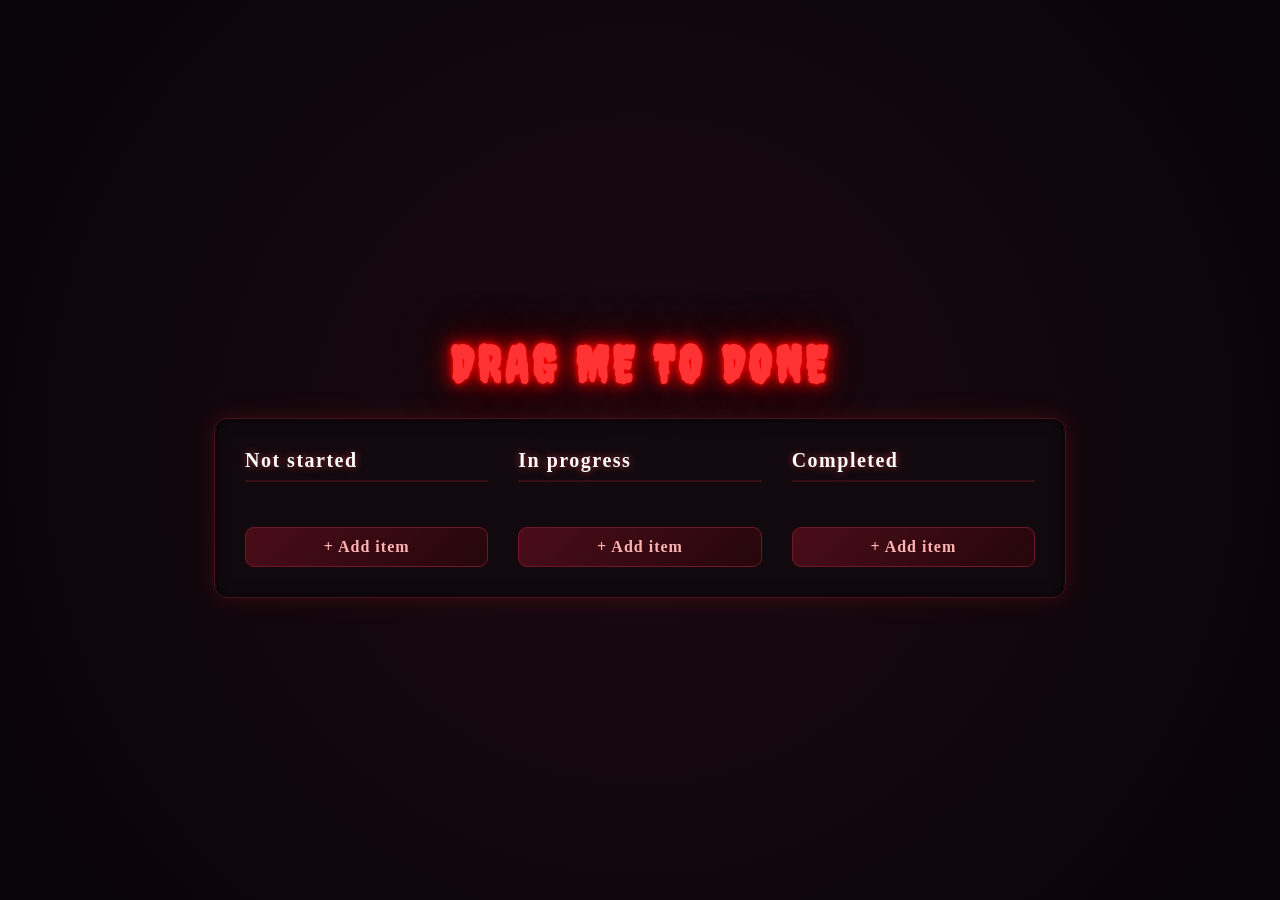
==== index.html @ a7b809dc "Added Google site verification meta tag Added Google site verification meta tag to index.html" ====
<!DOCTYPE html>
<html lang="en">
<head>
    <meta charset="UTF-8">
    <meta name="viewport" content="width=device-width, initial-scale=1.0">
    <title>DRAG ME WHEN COMPLETE</title>
    <link rel="stylesheet" href="./style.css">
    <link href="https://fonts.googleapis.com/css2?family=Creepster&display=swap" rel="stylesheet">
    <link rel="icon" href="./assets/icons.png" sizes="512*512" type="png/img"/>
    <meta name="google-site-verification" content="uhBxeGYJpzUXSd6N6qY72VeJWp0VYsNjg1WybZATrj0" />
</head>
<body>
    <h1>Drag Me to Done</h1>
    <div class="kanban"></div>
    <script src="./script.js" type="module"></script>
</body>
</html>
---- style.css ----
body {
    background: radial-gradient(circle at center,  #1b0a12 0%, #080407 100%);
    min-height: 100vh;
    margin: 0;
    display: flex;
    flex-direction: column;
    font-family: 'Segoe UI', Tahoma, Geneva, Verdana;
    align-items: center;
    justify-content: center;
}
h1 {
  font-family: 'Creepster', cursive;
  font-size: 3.2rem;
  color: #ff3333;
  text-align: center;
  text-transform: uppercase;
  letter-spacing: 4px;
  margin-top: 2rem;
  margin-bottom: 1.5rem;
  text-shadow: 
    0 0 5px #ff0000,
    0 0 15px #ff0000,
    0 0 30px #800000,
    0 0 50px #400000;
  animation: flicker 4s infinite;
}

@keyframes flicker {
  0%, 100% {
    opacity: 1;
    text-shadow: 0 0 5px #ff0000, 0 0 15px #ff0000, 0 0 30px #800000;
  }
  50% {
    opacity: 0.88;
    text-shadow: 0 0 3px #ff0000, 0 0 8px #800000;
  }
  52% {
    opacity: 0.3;
    text-shadow: none;
  }
  54% {
    opacity: 1;
    text-shadow: 0 0 5px #ff0000, 0 0 15px #ff0000, 0 0 30px #800000;
  }
}
.kanban {
    display: flex;
    padding: 30px;
    width: 790px;
    background-color: rgba(18, 10, 15, 0.95);
    border: 1px solid #4a121c;
    border-radius: 13px;
    box-shadow: 0 0 25px rgba(180, 20, 40, 0.25), inset 0 0 15px rgba(0, 0, 0, 0.8);
}
.kanban * {
    font-family: 'Segoe UI', Tahoma, Geneva, Verdana ;
}
.kanban__column {
    flex: 1;
}
.kanban__column:not(:last-child) {
    margin-right: 30px;
}
.kanban__column-title {
    text-shadow: 0 0 8px rgba(255, 77, 77, 0.6);
    font-size: 20px;
    font-weight: 696;
    letter-spacing: 1.5px;
    margin-bottom: 20px;
    user-select: none;
    border-bottom: 2px solid #361017;
    color: #ffffff;
    padding-bottom: 8px;
}
.kanban__item {
    position: relative;
}
.kanban__item-delete{
    position: absolute;
    top: 6px;
    right: 8px;
    width: 20px;
    height: 20px;
    line-height: 18px;
    padding: 0;
    border: none;
    border-radius: 50%;
    background: rgba(255, 255, 255, 0.08);
    color: #e6d9df;
    font-size: 14px;
    cursor: pointer;
    z-index: 2;
    transition: all 0.15s ease-in-out;
}
.kanban__item-delete:hover{
    background: rgba(255, 51, 68, 0.25);
    color: #ffffff;
}
.kanban__item-delete--confirming {
    background: #ff3344;
    color: #ffffff;
    font-weight: bold;
    box-shadow: 0 0 8px rgba(255, 51, 68, 0.6);
}
.kanban__item-due {
    display: block;
    width: 100%;
    margin-top: 6px;
    padding: 6px 8px;
    border-radius: 6px;
    background-color: #171115;
    border: 1px solid #3d1c24;
    color: #e6d9df;
    font-size: 12px;
    box-sizing: border-box;
    color-scheme: dark;
}
.kanban__item-due:focus {
    outline: none;
    border-color: #ff3344;
    box-shadow: 0 0 8px rgba(254, 51, 68, 0.4);
}
.kanban__item-input {
    padding: 13px 28px 13px 15px;
    border-radius: 8px;
    background-color: #171115;
    color: #e6d9df;
    margin-bottom: 10px;
    transition: all 0.3s ease-in-out;
    box-shadow: 0 3px 10px rgba(0, 0, 0, 0.6);
    outline: none;
    box-sizing: border-box;
    cursor: grab;
    border: 1px solid #3d1c24;
}
.kanban__item-input:focus{
    background-color: #21161d;
    box-shadow: 0 0 10px rgba(254, 51, 68, 0.5);
    border-color: #ff3344;
}
.kanban__dropzone {
    height: 13px;
    border: 1px dashed transparent;
    border-radius: 5px;
    margin-bottom: 10px;
    transition: background-color 0.15s height 0.15s, border-color 0.2s;
}
.kanban__dropzone--active {
    background-color: rgba(255, 51, 68, 0.2);
    border-color: #ff3344;
    height: 24px;
}
.kanban__add-item {
    width: 100%;
    padding: 10px 0px;
    border-radius: 9px;
    background: linear-gradient(135deg, #4a0d18 0%, #26060c 100%);
    border: 1px solid #731726;
    cursor: pointer;
    font-size: 16px;
    color: #ffb3b3;
    font-weight: 600;
    letter-spacing: 1px;
    transition: all 0.2s ease-in-out;
}
.kanban__add-item:hover {
    background: linear-gradient(135deg, #6e1324 0%, #3b0913 100%);
    color: #ffffff;
    box-shadow: 0 0 12px rgba(255, 51, 68, 0.4);
}
@media (max-width: 1024px) {
   .kanban {
    width: 90%;
    max-width: 788px;
    padding: 24px;
   }    
}
@media (max-width: 768px) {
    body {
        padding: 16px;
        box-sizing: border-box;
    }
    h1{
        font-size: 2.2rem;
        margin-top: 1rem;
        margin-bottom: 1rem;
    }
    .kanban{
        width: 100%;
        padding: 20px;
    }
    .kanban__column:not(:last-child){
        margin-right: 16px;
    }
}
@media (max-width: 600px) {
    .kanban {
        flex-direction: column;
        gap: 20px;
        padding: 16px;
    }
    .kanban__column{
        width: 100%;
    }
    .kanban__column:not(:last-child){
        margin-right: 0;
        margin-bottom: 4px;
    }
}
@media (max-width: 480px) {
    h1 {
        font-size: 1.8rem;
        letter-spacing: 2px;
        margin-top: 0.75rem;
    }
    .kanban {
        padding: 14px;
        border-radius: 10px;
        gap: 16px;
    }
    .kanban__column-title{
        font-size: 1.5rem;
        text-align: center;
    }
    .kanban__item-input{
        padding: 10px 12px;
        font-size: 14px;
    }
    .kanban__add-item{
        font-size: 14px;
        padding: 8px 0;
    }
}
@media (max-width:390px) {
    h1 {
        font-size: 1.5rem;
        letter-spacing: 1.5px;
        margin-top: 0.5rem;
    }
    .kanban {
        padding: 10px;
        border-radius: 9px;
        gap: 12px;
    }
    .kanban__column-title{
        font-size: 1rem;
    }
    .kanban__item-input{
        padding: 8px 10px;
        font-size: 13px;
    }
    .kanban__add-item{
        font-size: 13px;
        padding: 7px 0;
    }
}
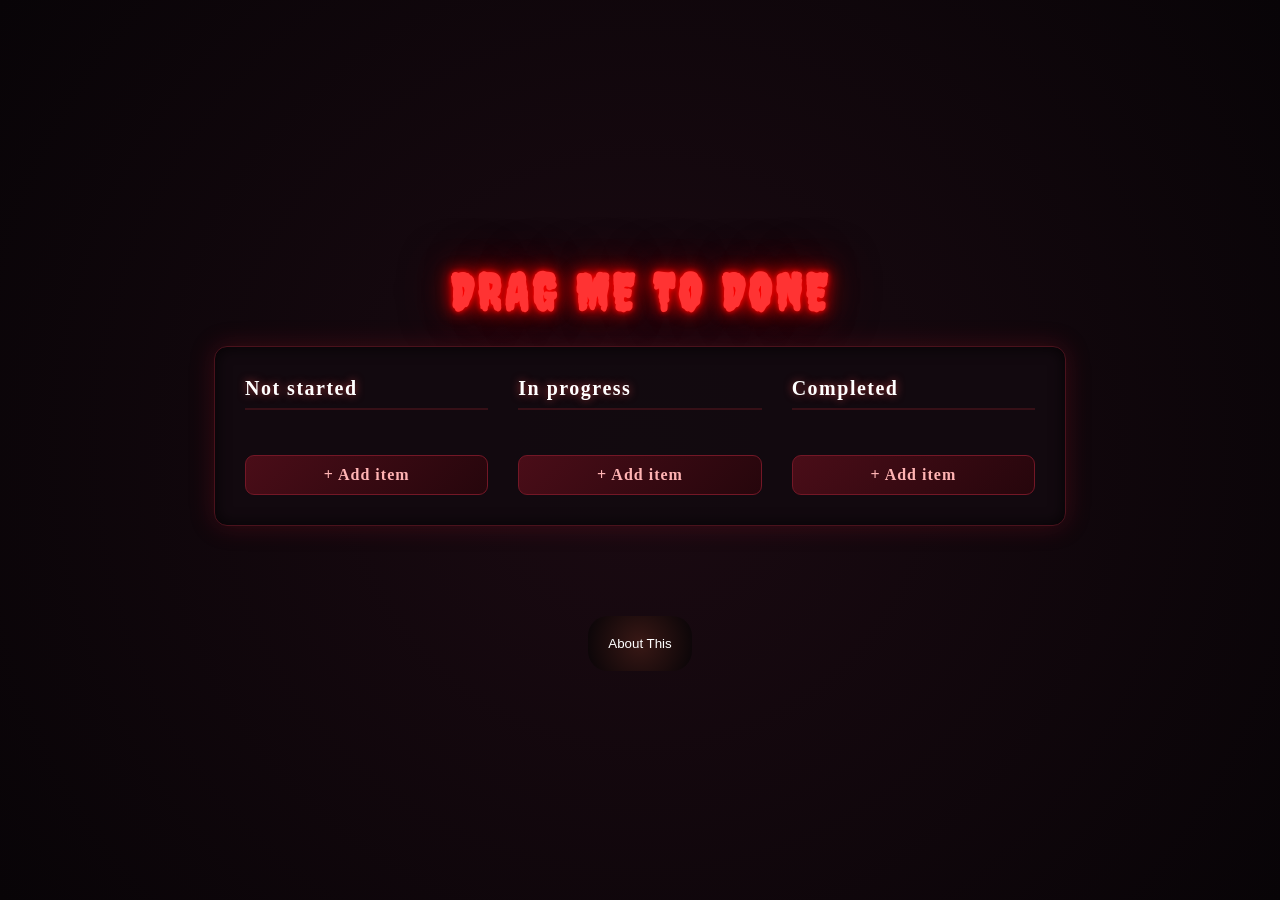
==== commit 0169f205: "some changes to readme and added about page also change in style and added features" ====
--- a/index.html
+++ b/index.html
@@ -7,11 +7,22 @@
     <link rel="stylesheet" href="./style.css">
     <link href="https://fonts.googleapis.com/css2?family=Creepster&display=swap" rel="stylesheet">
     <link rel="icon" href="./assets/icons.png" sizes="512*512" type="png/img"/>
-    <meta name="google-site-verification" content="uhBxeGYJpzUXSd6N6qY72VeJWp0VYsNjg1WybZATrj0" />
+    <style>
+        .btninfo{
+            background: radial-gradient(circle at center,  #391815 0%, #080407 100%);
+            color: white;
+            padding: 20px;
+            border: none;
+            outline: none;
+            margin-top: 90px;
+            border-radius: 20px;
+        }
+    </style>
 </head>
 <body>
     <h1>Drag Me to Done</h1>
     <div class="kanban"></div>
+    <a href="./about.html"><button type="button" class="btninfo">About This</button></a>
     <script src="./script.js" type="module"></script>
 </body>
-</html>
+</html>
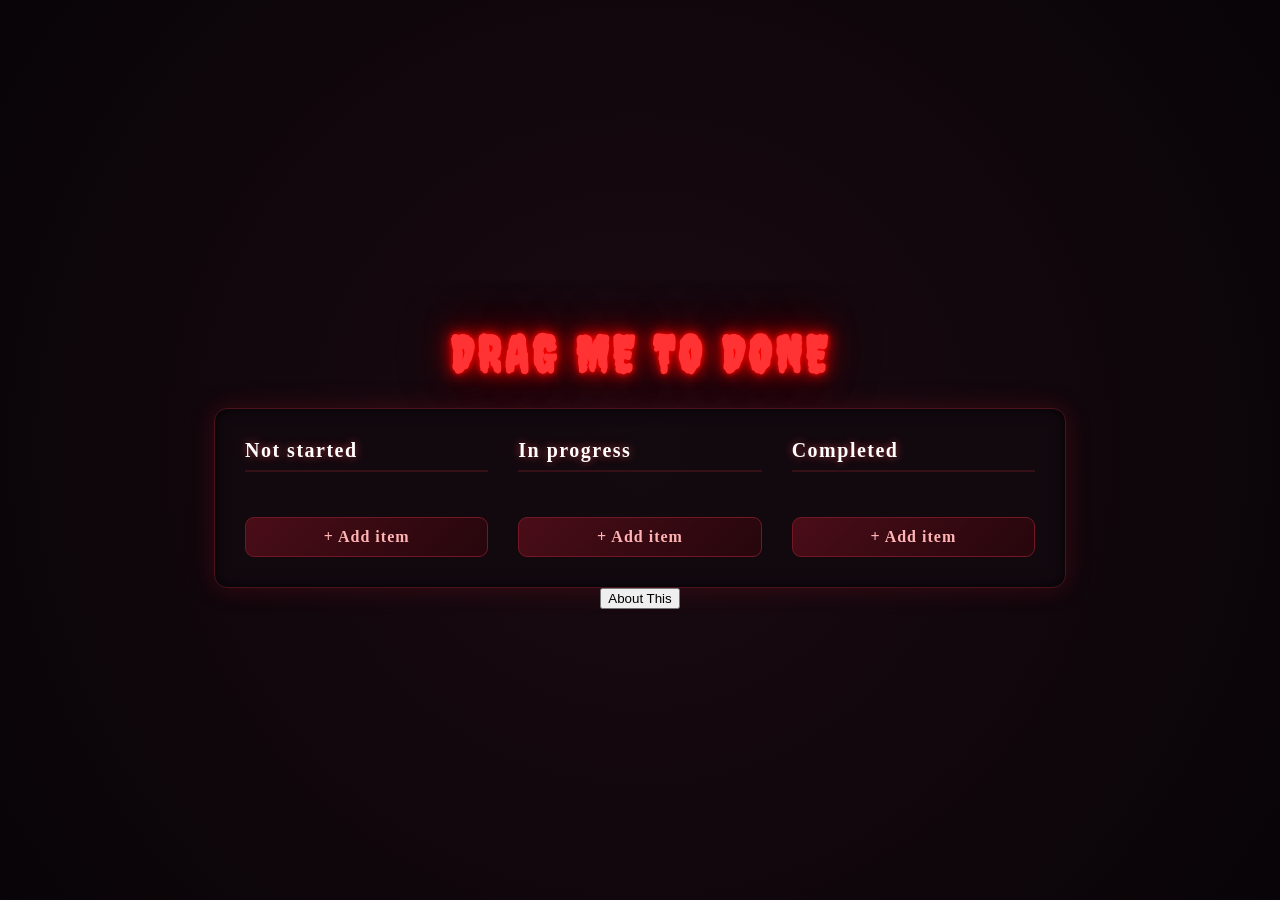
==== commit 7f82f36b: "Merge branch 'main' of https://github.com/JazilJafar/Dangerous-kanban-board" ====
--- a/index.html
+++ b/index.html
@@ -7,17 +7,7 @@
     <link rel="stylesheet" href="./style.css">
     <link href="https://fonts.googleapis.com/css2?family=Creepster&display=swap" rel="stylesheet">
     <link rel="icon" href="./assets/icons.png" sizes="512*512" type="png/img"/>
-    <style>
-        .btninfo{
-            background: radial-gradient(circle at center,  #391815 0%, #080407 100%);
-            color: white;
-            padding: 20px;
-            border: none;
-            outline: none;
-            margin-top: 90px;
-            border-radius: 20px;
-        }
-    </style>
+    <meta name="google-site-verification" content="uhBxeGYJpzUXSd6N6qY72VeJWp0VYsNjg1WybZATrj0" />
 </head>
 <body>
     <h1>Drag Me to Done</h1>
@@ -25,4 +15,4 @@
     <a href="./about.html"><button type="button" class="btninfo">About This</button></a>
     <script src="./script.js" type="module"></script>
 </body>
-</html>+</html>
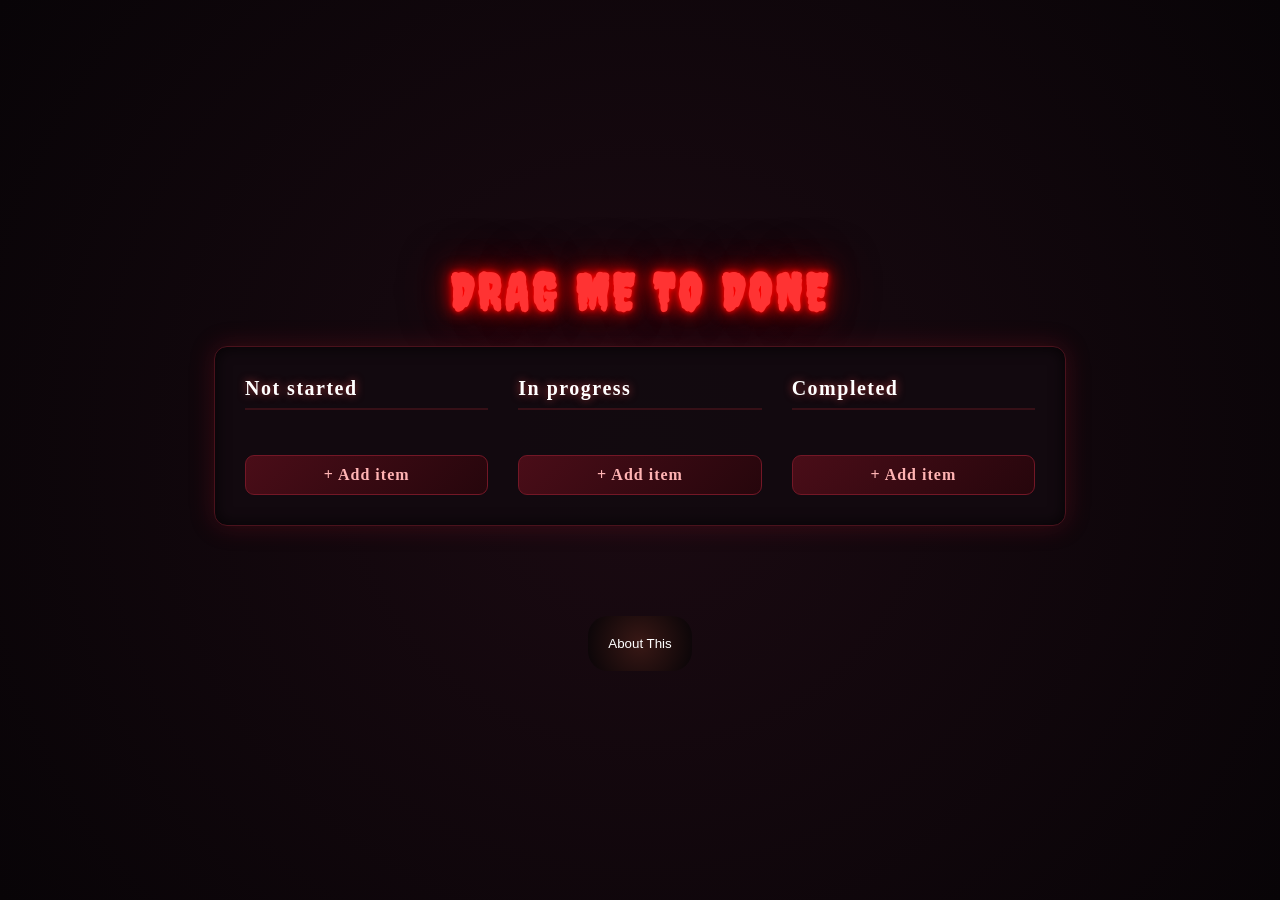
==== commit 0029db83: "some seo setups" ====
--- a/index.html
+++ b/index.html
@@ -8,6 +8,20 @@
     <link href="https://fonts.googleapis.com/css2?family=Creepster&display=swap" rel="stylesheet">
     <link rel="icon" href="./assets/icons.png" sizes="512*512" type="png/img"/>
     <meta name="google-site-verification" content="uhBxeGYJpzUXSd6N6qY72VeJWp0VYsNjg1WybZATrj0" />
+    <style>
+        .btninfo{
+            background: radial-gradient(circle at center,  #391815 0%, #080407 100%);
+            color: white;
+            padding: 20px;
+            border: none;
+            outline: none;
+            margin-top: 90px;
+            border-radius: 20px;
+        }
+    </style>
+    <meta name="description" content="A highly interactive, horror-themed Kanban board built with Vanilla JavaScript, HTML, and CSS. Features drag-and-drop, inline editing, and local storage.">
+    <meta name="keywords" content="Kanban board, horror theme, task management, JavaScript, drag and drop, vanilla JS, local storage, productivity tool, dark mode UI">
+    <meta name="author" content="Jazil Jafar">
 </head>
 <body>
     <h1>Drag Me to Done</h1>
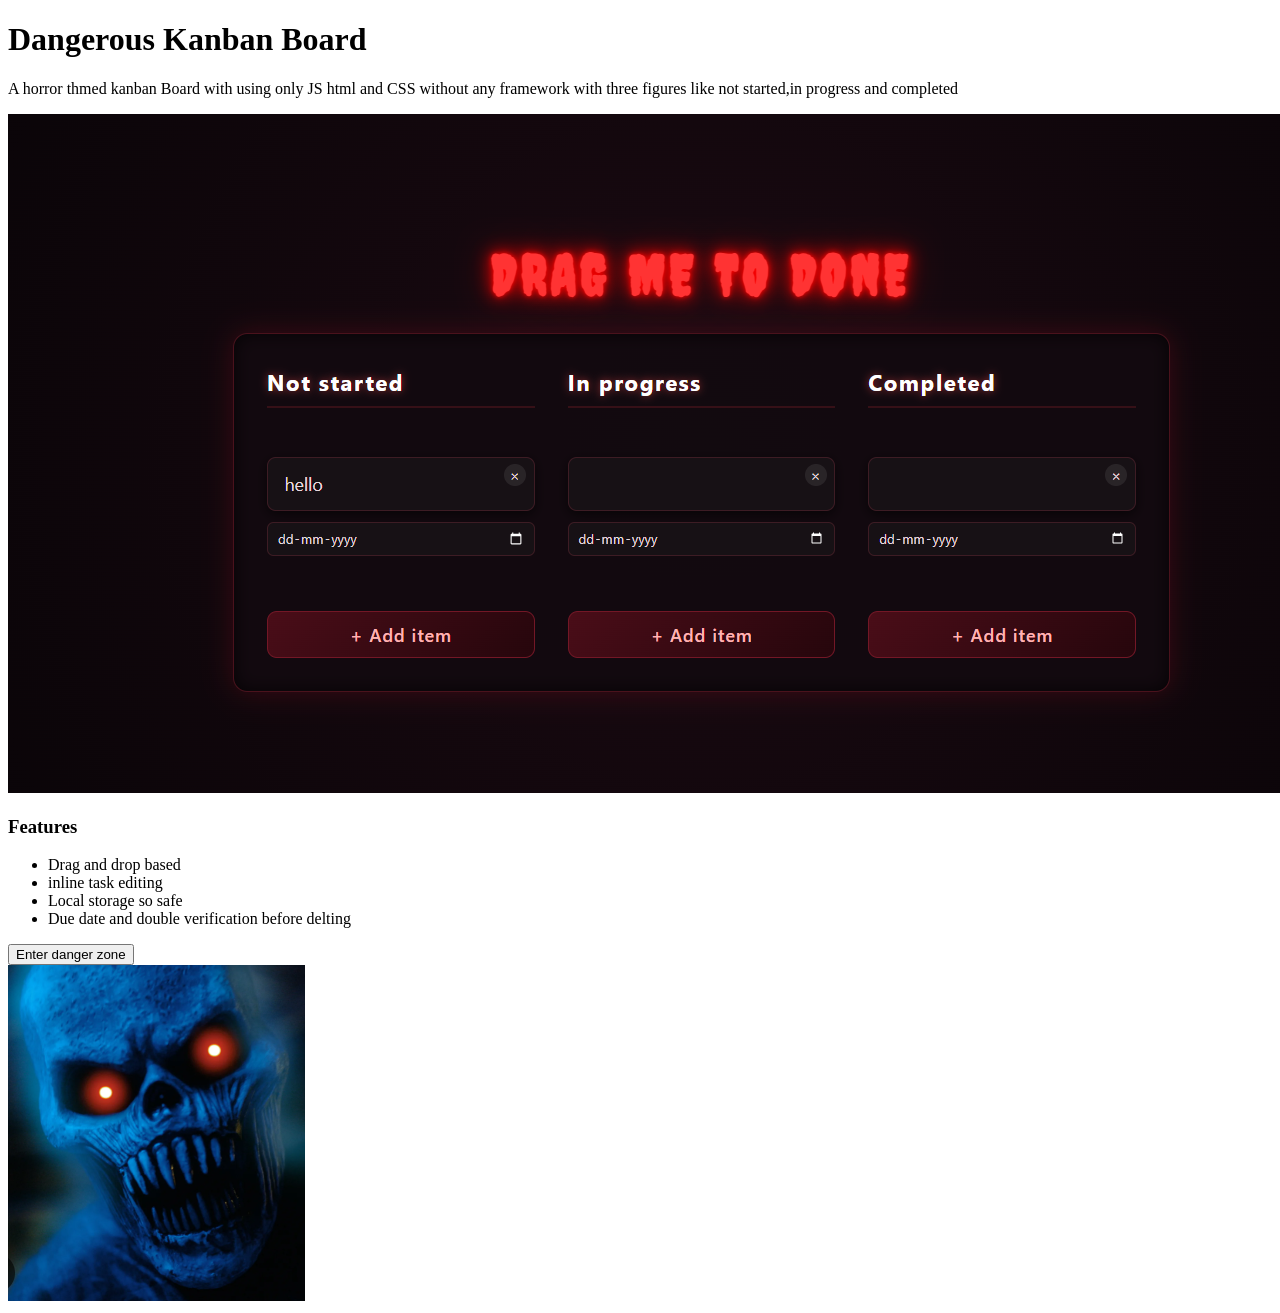
==== commit de26c2b7: "adding more styles and scaries" ====
--- a/index.html
+++ b/index.html
@@ -1,32 +1,28 @@
 <!DOCTYPE html>
 <html lang="en">
-<head>
-    <meta charset="UTF-8">
-    <meta name="viewport" content="width=device-width, initial-scale=1.0">
-    <title>DRAG ME WHEN COMPLETE</title>
-    <link rel="stylesheet" href="./style.css">
-    <link href="https://fonts.googleapis.com/css2?family=Creepster&display=swap" rel="stylesheet">
-    <link rel="icon" href="./assets/icons.png" sizes="512*512" type="png/img"/>
-    <meta name="google-site-verification" content="uhBxeGYJpzUXSd6N6qY72VeJWp0VYsNjg1WybZATrj0" />
-    <style>
-        .btninfo{
-            background: radial-gradient(circle at center,  #391815 0%, #080407 100%);
-            color: white;
-            padding: 20px;
-            border: none;
-            outline: none;
-            margin-top: 90px;
-            border-radius: 20px;
-        }
-    </style>
-    <meta name="description" content="A highly interactive, horror-themed Kanban board built with Vanilla JavaScript, HTML, and CSS. Features drag-and-drop, inline editing, and local storage.">
-    <meta name="keywords" content="Kanban board, horror theme, task management, JavaScript, drag and drop, vanilla JS, local storage, productivity tool, dark mode UI">
-    <meta name="author" content="Jazil Jafar">
-</head>
-<body>
-    <h1>Drag Me to Done</h1>
-    <div class="kanban"></div>
-    <a href="./about.html"><button type="button" class="btninfo">About This</button></a>
-    <script src="./script.js" type="module"></script>
-</body>
-</html>
+    <head>
+        <meta charset="UTF-8">
+        <meta name="viewport" content="width=device-width, initial-scale=1.0">
+        <title>dangerous more danger</title>
+        <link href="https://fonts.googleapis.com/css2?family=Creepster&display=swap" rel="stylesheet">
+    </head>
+    <body>
+        <div class="container">
+            <h1>Dangerous Kanban Board</h1>
+            <p>A horror thmed kanban Board with using only JS html and CSS without any framework  with three figures like not started,in progress and completed</p>
+            <img src="./assets/fll.png" alt="board" class="preview image"/>
+            <h3>Features</h3>
+            <ul>
+                <li>Drag and drop based</li>
+                <li>inline task editing</li>
+                <li>Local storage so safe</li>
+                <li>Due date and double verification before delting</li>
+            </ul>
+            <button id="kanbanbtn" class="btnkanban">Enter danger zone</button>
+        </div>
+        <div id="scaryoverlay" class="scary-overlay">
+            <img src="./assets/spooky.png" alt="spook man"/>
+        </div>
+        <script src="./spooker.js"></script>
+    </body>
+</html>
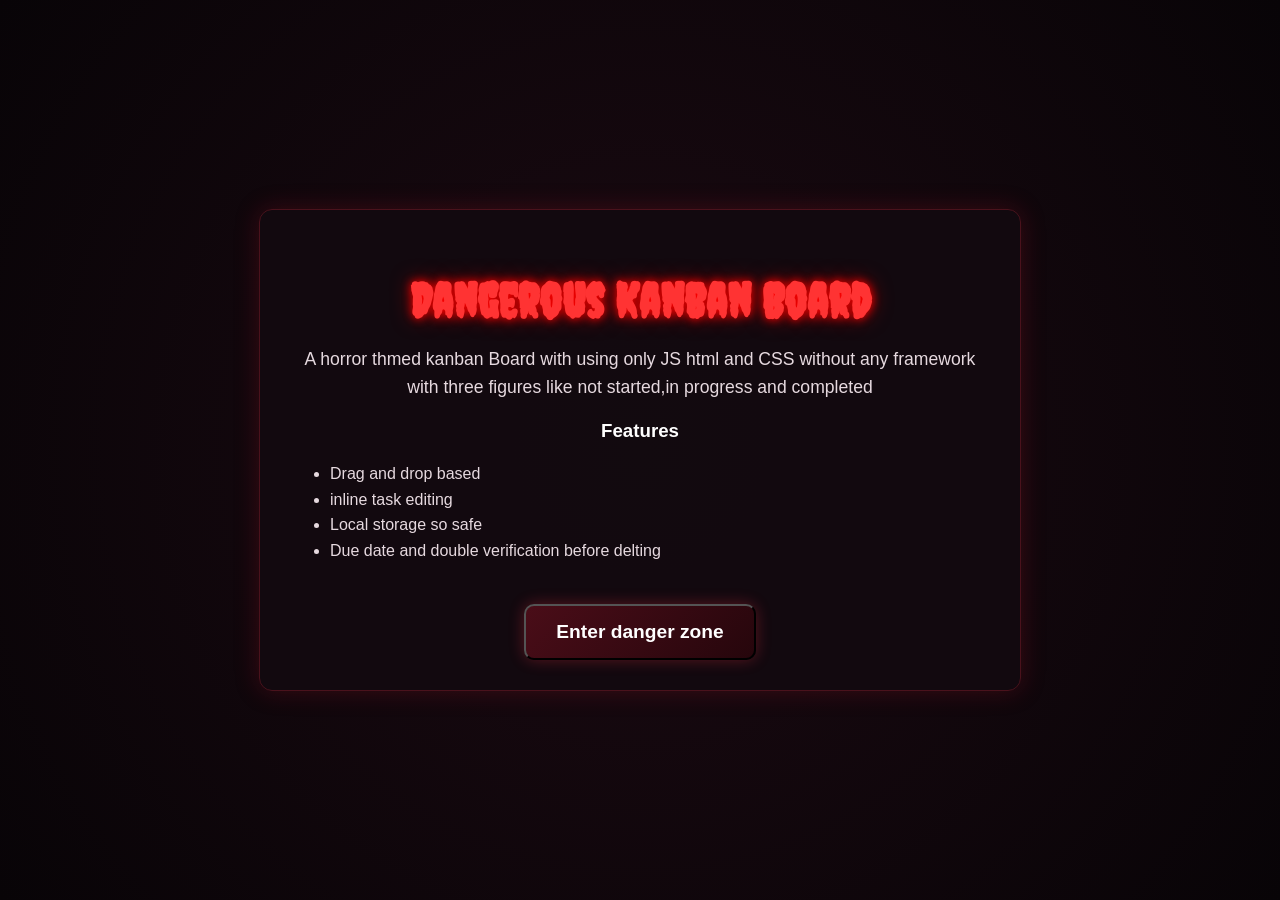
==== commit 6b7935c2: "a new horror added" ====
--- a/index.html
+++ b/index.html
@@ -5,12 +5,12 @@
         <meta name="viewport" content="width=device-width, initial-scale=1.0">
         <title>dangerous more danger</title>
         <link href="https://fonts.googleapis.com/css2?family=Creepster&display=swap" rel="stylesheet">
+        <link rel="stylesheet" href="./spoosh.css"/>
     </head>
     <body>
         <div class="container">
             <h1>Dangerous Kanban Board</h1>
             <p>A horror thmed kanban Board with using only JS html and CSS without any framework  with three figures like not started,in progress and completed</p>
-            <img src="./assets/fll.png" alt="board" class="preview image"/>
             <h3>Features</h3>
             <ul>
                 <li>Drag and drop based</li>
@@ -20,7 +20,7 @@
             </ul>
             <button id="kanbanbtn" class="btnkanban">Enter danger zone</button>
         </div>
-        <div id="scaryoverlay" class="scary-overlay">
+        <div id="scaryoverlay" class="scaryoverlay">
             <img src="./assets/spooky.png" alt="spook man"/>
         </div>
         <script src="./spooker.js"></script>
--- a/spoosh.css
+++ b/spoosh.css
@@ -0,0 +1,91 @@
+body {
+    background: radial-gradient(circle at center, #1b0a12 0%, #080407 100%);
+    color: white;
+    font-family: 'Segoe UI', Tahoma, Geneva, Verdana, sans-serif;
+    display: flex;
+    flex-direction: column;
+    align-items: center;
+    justify-content: center;
+    min-height: 100vh;
+    margin: 0;
+    padding: 20px;
+    box-sizing: border-box;
+    text-align: center;
+}
+h1 {
+    font-family: 'Creepster', cursive;
+    font-size: 3rem;
+    color: #ff3333;
+    text-shadow: 0 0 10px #ff0000, 0 0 20px #800000;
+    margin-bottom: 10px;
+}
+.container {
+    max-width: 700px;
+    background-color: rgba(18, 10, 15, 0.95);
+    border: 1px solid #4a121c;
+    border-radius: 13px;
+    padding: 30px;
+    box-shadow: 0 0 25px rgba(180, 20, 40, 0.25);
+}
+p {
+    font-size: 1.1rem;
+    line-height: 1.6;
+    color: #e6d9df;
+}
+ul {
+    text-align: left;
+    line-height: 1.6;
+    color: #e6d9df;
+}
+.btnkanban {
+    margin-top: 25px;
+    padding: 15px 30px;
+    font-size: 1.2rem;
+    font-weight: bolder;
+    color: white;
+    background: linear-gradient(135deg, #4a0d18 0%, #26060c 100%);
+    border-radius: 10px;
+    cursor: pointer;
+    transition: all 0.2s ease-in-out;
+    box-shadow: 0 0 15px rgba(255, 51, 68, 0.3);
+}
+.btnkanban:hover{
+    background: linear-gradient(135deg, #6e1324 0%, #3b0913 100%);
+    box-shadow: 0 0 25px rgba(255, 51, 68, 0.8);
+    transform: scale(1.05);
+}
+.scaryoverlay {
+    display: none;
+    position: fixed;
+    top: 0;
+    left: 0;
+    width: 100vw;
+    height: 100vh;
+    background: #000;
+    z-index: 9999;
+    justify-content: center;
+    align-items: center;
+    animation: flash 0.1s infinite alternate;
+}
+.scaryoverlay img {
+    max-width: 85%;
+    max-height: 85%;
+    filter: drop-shadow(0 0 35px #ff0000);
+    animation: zoomIn 0.2s ease-out forwards;
+}
+@keyframes flash {
+    0% {
+        background-color: #000000;
+    }
+    100% {
+        background-color: #350000;
+    }
+}
+@keyframes zoomIn {
+    0% {
+        transform: scale(0.6);
+    }
+    100% {
+        transform: scale(1.15);
+    }
+}
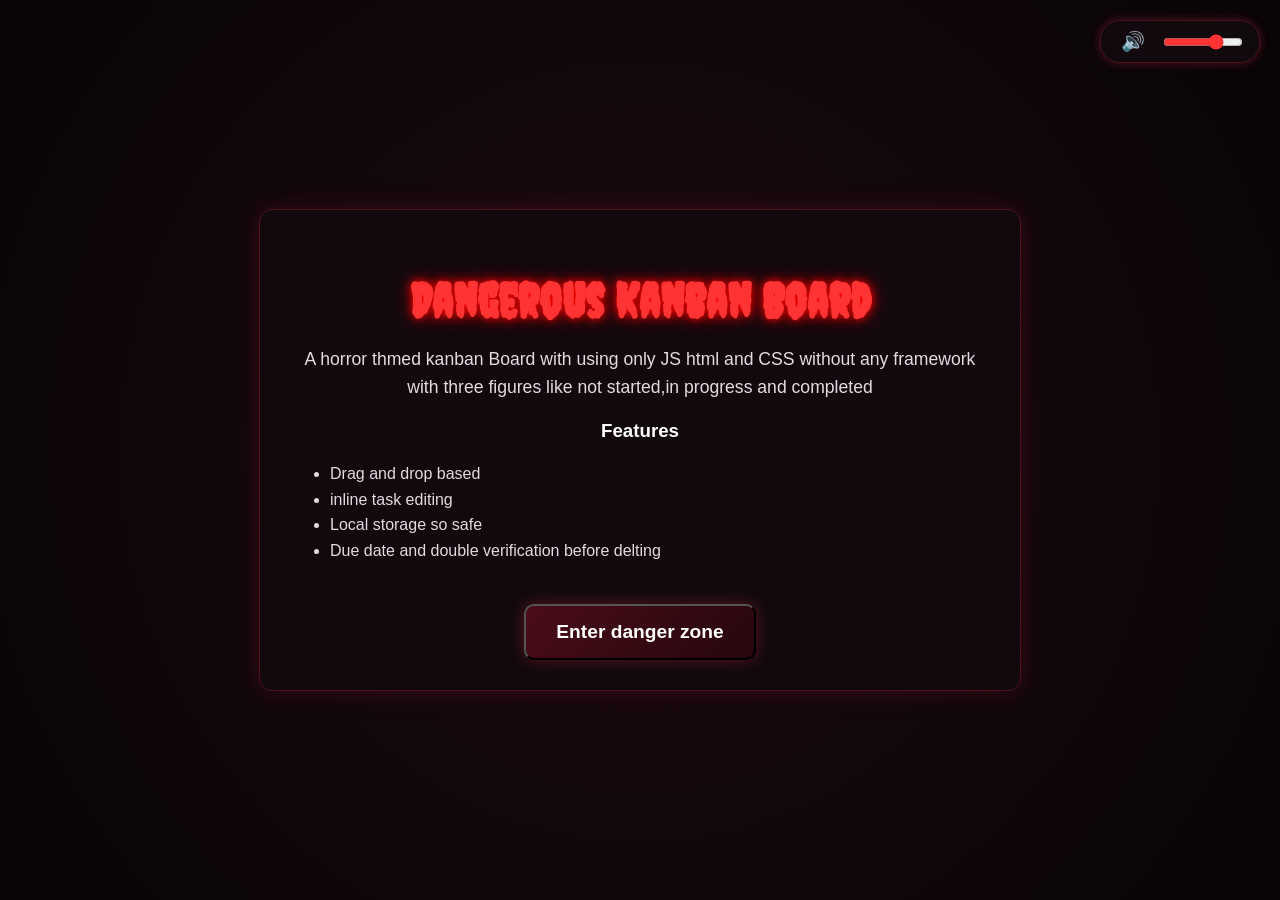
==== commit 375a51fc: "added funny audio to make you angry to danger" ====
--- a/index.html
+++ b/index.html
@@ -8,6 +8,10 @@
         <link rel="stylesheet" href="./spoosh.css"/>
     </head>
     <body>
+        <div class="audiocontrolbar">
+            <button id="mutebtn" class="audiobtn">🔊</button>
+            <input type="range" id="volumeslider" min="0" max="1" step="0.05" value="0.7"/>
+        </div>
         <div class="container">
             <h1>Dangerous Kanban Board</h1>
             <p>A horror thmed kanban Board with using only JS html and CSS without any framework  with three figures like not started,in progress and completed</p>
@@ -23,6 +27,7 @@
         <div id="scaryoverlay" class="scaryoverlay">
             <img src="./assets/spooky.png" alt="spook man"/>
         </div>
+        <audio id="spookyaudio" src="./assets/angryi.ogg" loop autoplay></audio>
         <script src="./spooker.js"></script>
     </body>
 </html>
--- a/spoosh.css
+++ b/spoosh.css
@@ -88,4 +88,31 @@
     100% {
         transform: scale(1.15);
     }
+}
+.audiocontrolbar {
+    position: fixed;
+    top: 20px;
+    right: 20px;
+    display: flex;
+    align-items: center;
+    gap: 10px;
+    background: rgba(18, 10, 15, 0.9);
+    border: 1px solid #4a121c;
+    padding: 8px 14px;
+    border-radius: 20px;
+    box-shadow: 0 0 10px rgba(255, 51, 68, 0.3);
+    z-index: 1000;
+}
+.audiobtn {
+    background: none;
+    border: none;
+    color: #ff3333;
+    font-size: 1.2rem;
+    cursor: pointer;
+    outline: none;
+}
+#volumeslider {
+    accent-color: #ff3333;
+    cursor: pointer;
+    width: 80px;
 }
